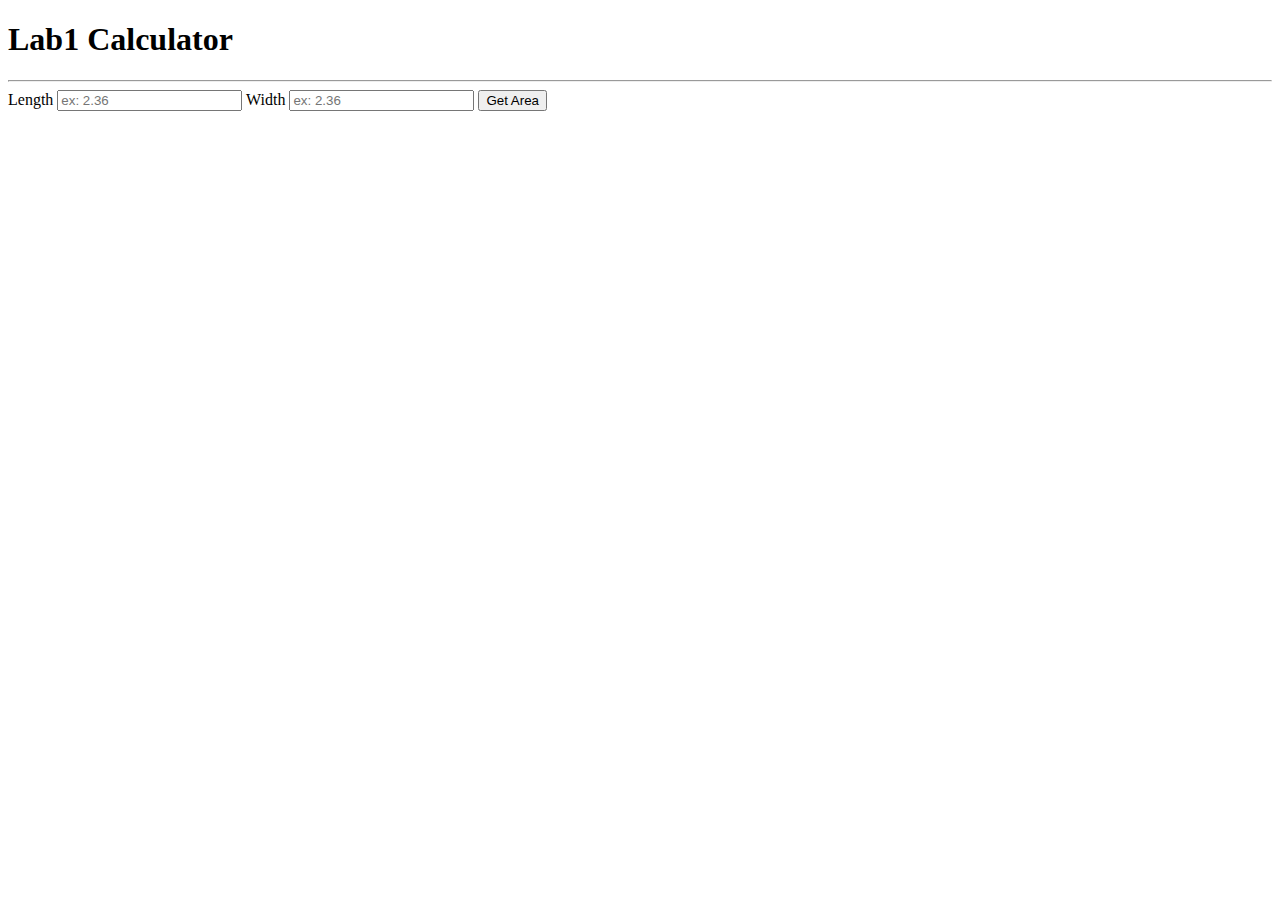
==== web/lab1.html @ 1411fc53 "changed index to add buttons to specific labs" ====
<!DOCTYPE html>
<!--
To change this license header, choose License Headers in Project Properties.
To change this template file, choose Tools | Templates
and open the template in the editor.
-->
<html>
    <head>
        <title>Lab1 Calculator</title>
        <meta charset="UTF-8">
        <meta name="viewport" content="width=device-width, initial-scale=1.0">
    </head>
    <body>
        <h1>Lab1 Calculator</h1>
        <hr/>
        <form name="rectangleForm" id="rectangleForm" class="forms" method="POST" action="calculationController">
            <input type="hidden" id="shape" name="shape" value="rectangle"/>
            <label class="label">Length</label>
            <input name="rectangleLength" id="rectangleLength" class="input" value="" placeholder="ex: 2.36"/>
            <label class="label">Width</label>
            <input name="rectangleWidth" id="rectangleWidth" class="input" value="" placeholder="ex: 2.36"/>
            <input type="submit" name="submit" value="Get Area"/>
        </form>
    </body>
</html>
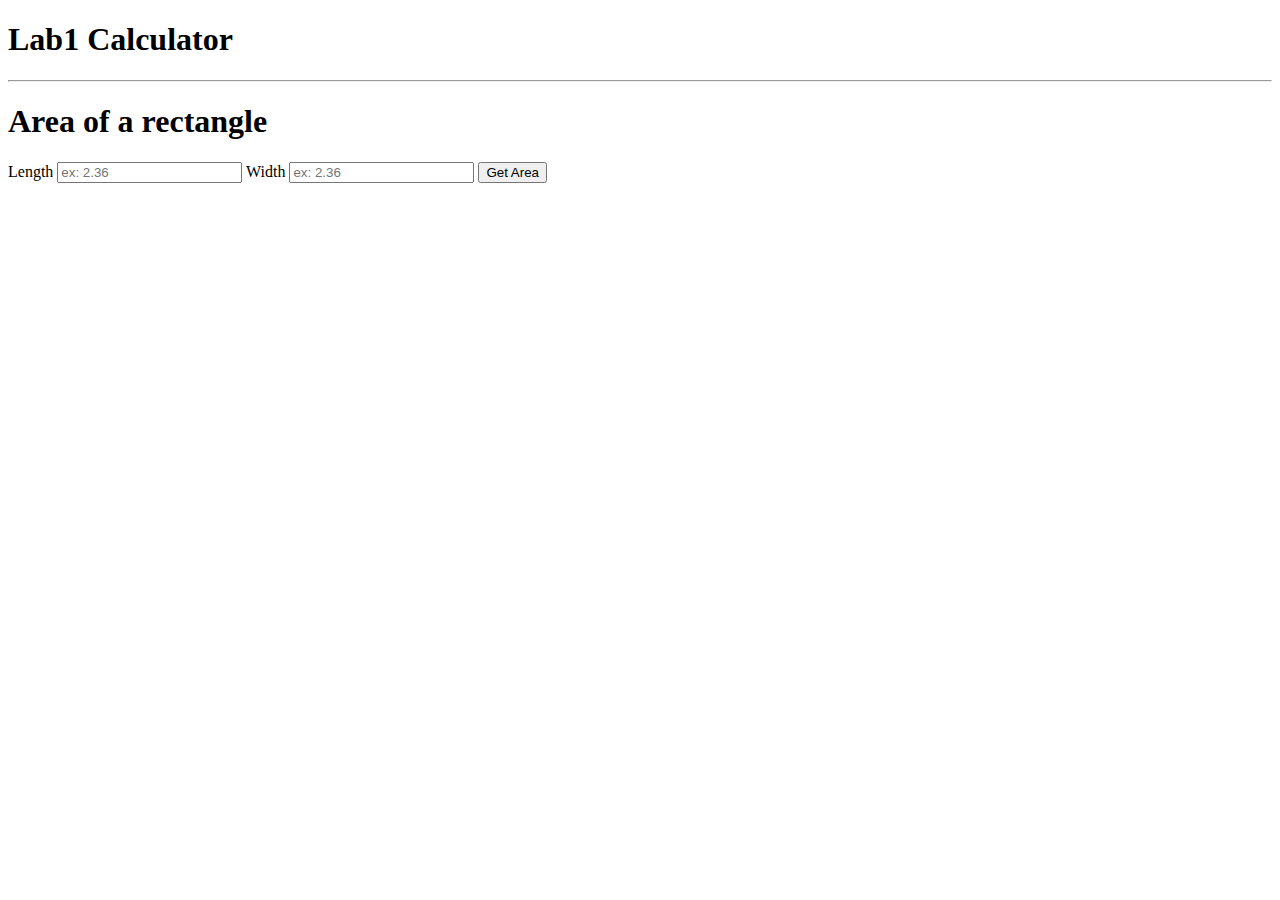
==== commit 635e5986: "finished lab2" ====
--- a/web/lab1.html
+++ b/web/lab1.html
@@ -13,8 +13,10 @@
     <body>
         <h1>Lab1 Calculator</h1>
         <hr/>
+        <h1>Area of a rectangle</h1>
         <form name="rectangleForm" id="rectangleForm" class="forms" method="POST" action="calculationController">
-            <input type="hidden" id="shape" name="shape" value="rectangle"/>
+            <input type="hidden" id="shape" name="shape" value="rectangleLab1"/>
+            <input type="hidden" id="shapeName" name="shapeName" value="rectangle"/>
             <label class="label">Length</label>
             <input name="rectangleLength" id="rectangleLength" class="input" value="" placeholder="ex: 2.36"/>
             <label class="label">Width</label>
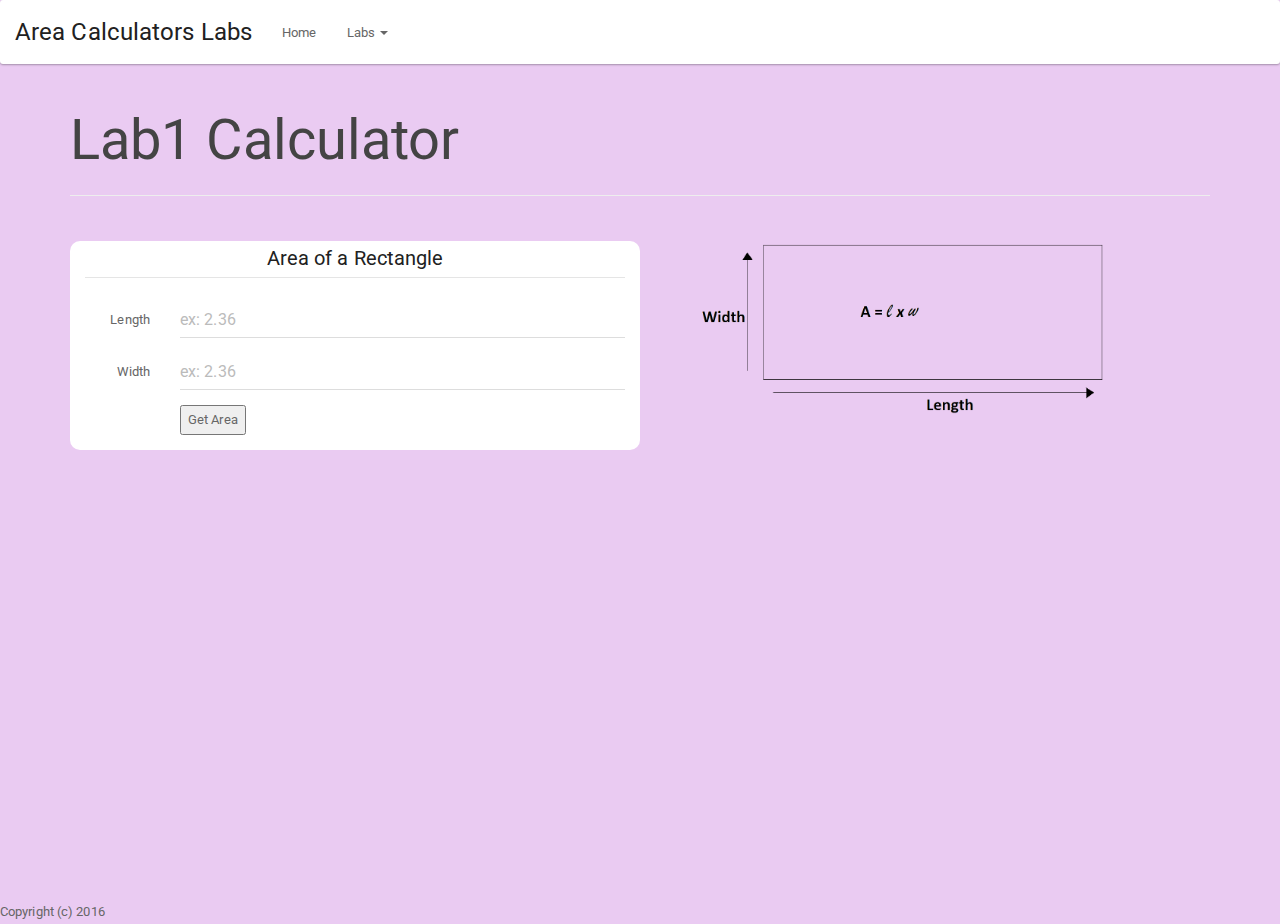
==== commit 7e0d533a: "layout stuff mostly, added validation." ====
--- a/web/lab1.html
+++ b/web/lab1.html
@@ -1,27 +1,89 @@
 <!DOCTYPE html>
-<!--
-To change this license header, choose License Headers in Project Properties.
-To change this template file, choose Tools | Templates
-and open the template in the editor.
--->
 <html>
     <head>
-        <title>Lab1 Calculator</title>
         <meta charset="UTF-8">
         <meta name="viewport" content="width=device-width, initial-scale=1.0">
+        <!--js-->
+        <script src="https://code.jquery.com/jquery-2.2.0.min.js"></script>
+        <!--sticky footer -->
+        <script src="JS/stickyfooter.js" type="text/javascript"></script>
+        <link href="CSS/stickyfooter.css" rel="stylesheet" type="text/css"/>   
+        <!--bootstrap-->
+        <script src="JS/bootstrap.min.js" type="text/javascript"></script>
+        <link href="CSS/bootstrap.paper.min.css" rel="stylesheet" type="text/css"/>
+        <!--layout-->
+        <link href="CSS/layout.css" rel="stylesheet" type="text/css"/>
+        <!--validateForm-->
+        <script src="JS/validateForm.js" type="text/javascript"></script>
+        <title>Lab 1 Calculator</title>
     </head>
     <body>
-        <h1>Lab1 Calculator</h1>
-        <hr/>
-        <h1>Area of a rectangle</h1>
-        <form name="rectangleForm" id="rectangleForm" class="forms" method="POST" action="calculationController">
-            <input type="hidden" id="shape" name="shape" value="rectangleLab1"/>
-            <input type="hidden" id="shapeName" name="shapeName" value="rectangle"/>
-            <label class="label">Length</label>
-            <input name="rectangleLength" id="rectangleLength" class="input" value="" placeholder="ex: 2.36"/>
-            <label class="label">Width</label>
-            <input name="rectangleWidth" id="rectangleWidth" class="input" value="" placeholder="ex: 2.36"/>
-            <input type="submit" name="submit" value="Get Area"/>
-        </form>
+        <div class="wrapper">
+            <nav class='navbar navbar-default'>
+                <div class='container-fluid'>
+                    <div class="navbar-header">
+                        <!--header stuff-->
+
+                        <button class="navbar-toggle" type="button" data-toggle="collapse" data-target=".navbar-collapse">
+                            <span class="icon-bar"></span>
+                            <span class="icon-bar"></span>
+                            <span class="icon-bar"></span>
+                        </button>
+                        <a href="index.html" class="navbar-brand" style="text-align: center">Area Calculators Labs</a>
+                    </div>
+                    <div class="navbar-collapse collapse" id="navbar-main">
+                        <ul class="nav navbar-nav">
+                            <li>
+                                <a href="index.html">Home</a>
+                            </li>
+                            <li class='dropdown'>
+                                <a href="#" class="dropdown-toggle" data-toggle="dropdown" id='labs'>Labs <span class="caret"></span></a>
+                                <ul class="dropdown-menu" aria-labelledby='labs'>
+                                    <li class='active'><a href="lab1.html">Lab 1</a></li>
+                                    <li><a href="lab2.jsp">Lab 2</a></li>
+                                    <li><a href="lab3.jsp">Lab 3</a></li>
+                                </ul>
+                            </li>
+                        </ul>
+                    </div>
+                </div>
+            </nav>
+            <div class="container">
+                <h1>Lab1 Calculator</h1>
+                <hr/>
+                <form name="rectangleForm" id="rectangleForm" class="forms form-horizontal col-lg-6" method="POST" action="calculationController" onsubmit="return validateFormRectangle()">
+                    <fieldset>
+                        <legend>Area of a Rectangle</legend>
+                        <input type="hidden" id="shape" name="shape" value="rectangleLab1"/>
+                        <input type="hidden" id="shapeName" name="shapeName" value="rectangle"/>
+                        <div class='form-group'>
+                            <label class="col-lg-2 control-label" for="rectangleLength">Length</label>
+                            <div class='col-lg-10'>
+                                <input name="rectangleLength" id="rectangleLength" class="input form-control" value="" placeholder="ex: 2.36"/>
+                            </div>
+                        </div>
+                        <div class='form-group'>
+                            <label class="col-lg-2 control-label" for="rectangleWidth">Width</label>
+                            <div class='col-lg-10'>
+                                <input name="rectangleWidth" id="rectangleWidth" class="input form-control" value="" placeholder="ex: 2.36"/>
+                            </div>
+                        </div>
+                        <div class='form-group'>
+                            <div class="col-lg-10 col-lg-offset-2">
+                                 <input type="submit" name="submit" value="Get Area"/>
+                            </div>
+                        </div>
+                    </fieldset>
+                </form>
+                <div class="col-lg-6">
+                    <img src="imgs/rectangleArea.png" alt="rectangleArea" class="img-responsive"/>
+                </div>
+                <div class="push"></div>
+            </div>
+        </div>
+
+        <div class="footer">
+            <p>Copyright (c) 2016</p>
+        </div>
     </body>
 </html>
--- a/web/CSS/stickyfooter.css
+++ b/web/CSS/stickyfooter.css
@@ -0,0 +1,28 @@
+
+/* 
+    Created on : Jan 19, 2016, 4:53:50 PM
+    Author     : Alyson
+*/
+* {
+	margin: 0;
+}
+html, body {
+	height: 100%;
+}
+.wrapper {
+	min-height: 100%;
+        /**height: auto !important;**/
+	padding: 0 auto -10px; /* the bottom margin is the negative value of the footer's height */
+}
+.footer, .push {
+	height: 10px; /* '.push' must be the same height as 'footer' */
+        clear:both;
+}
+
+/*
+
+Sticky Footer by Ryan Fait
+http://ryanfait.com/
+
+*/
+
--- a/web/CSS/layout.css
+++ b/web/CSS/layout.css
@@ -0,0 +1,40 @@
+
+/* 
+    Created on : Jan 27, 2016, 6:58:58 PM
+    Author     : Alyson
+*/
+body{
+    background-color: #EACBF2;
+}
+
+.forms {
+    background-color: white;
+    border-radius: 10px;
+    margin-top: 2%;
+}
+legend{
+    text-align: center;
+}
+#answer{
+    text-align: center;
+}
+.row{
+    display: table;
+    margin-top:2%;
+}
+.col{
+    float: none;
+    display: table-cell;
+    vertical-align: top;
+}
+.input {
+
+}
+
+#shape {
+
+}
+
+.labBtn {
+
+}
